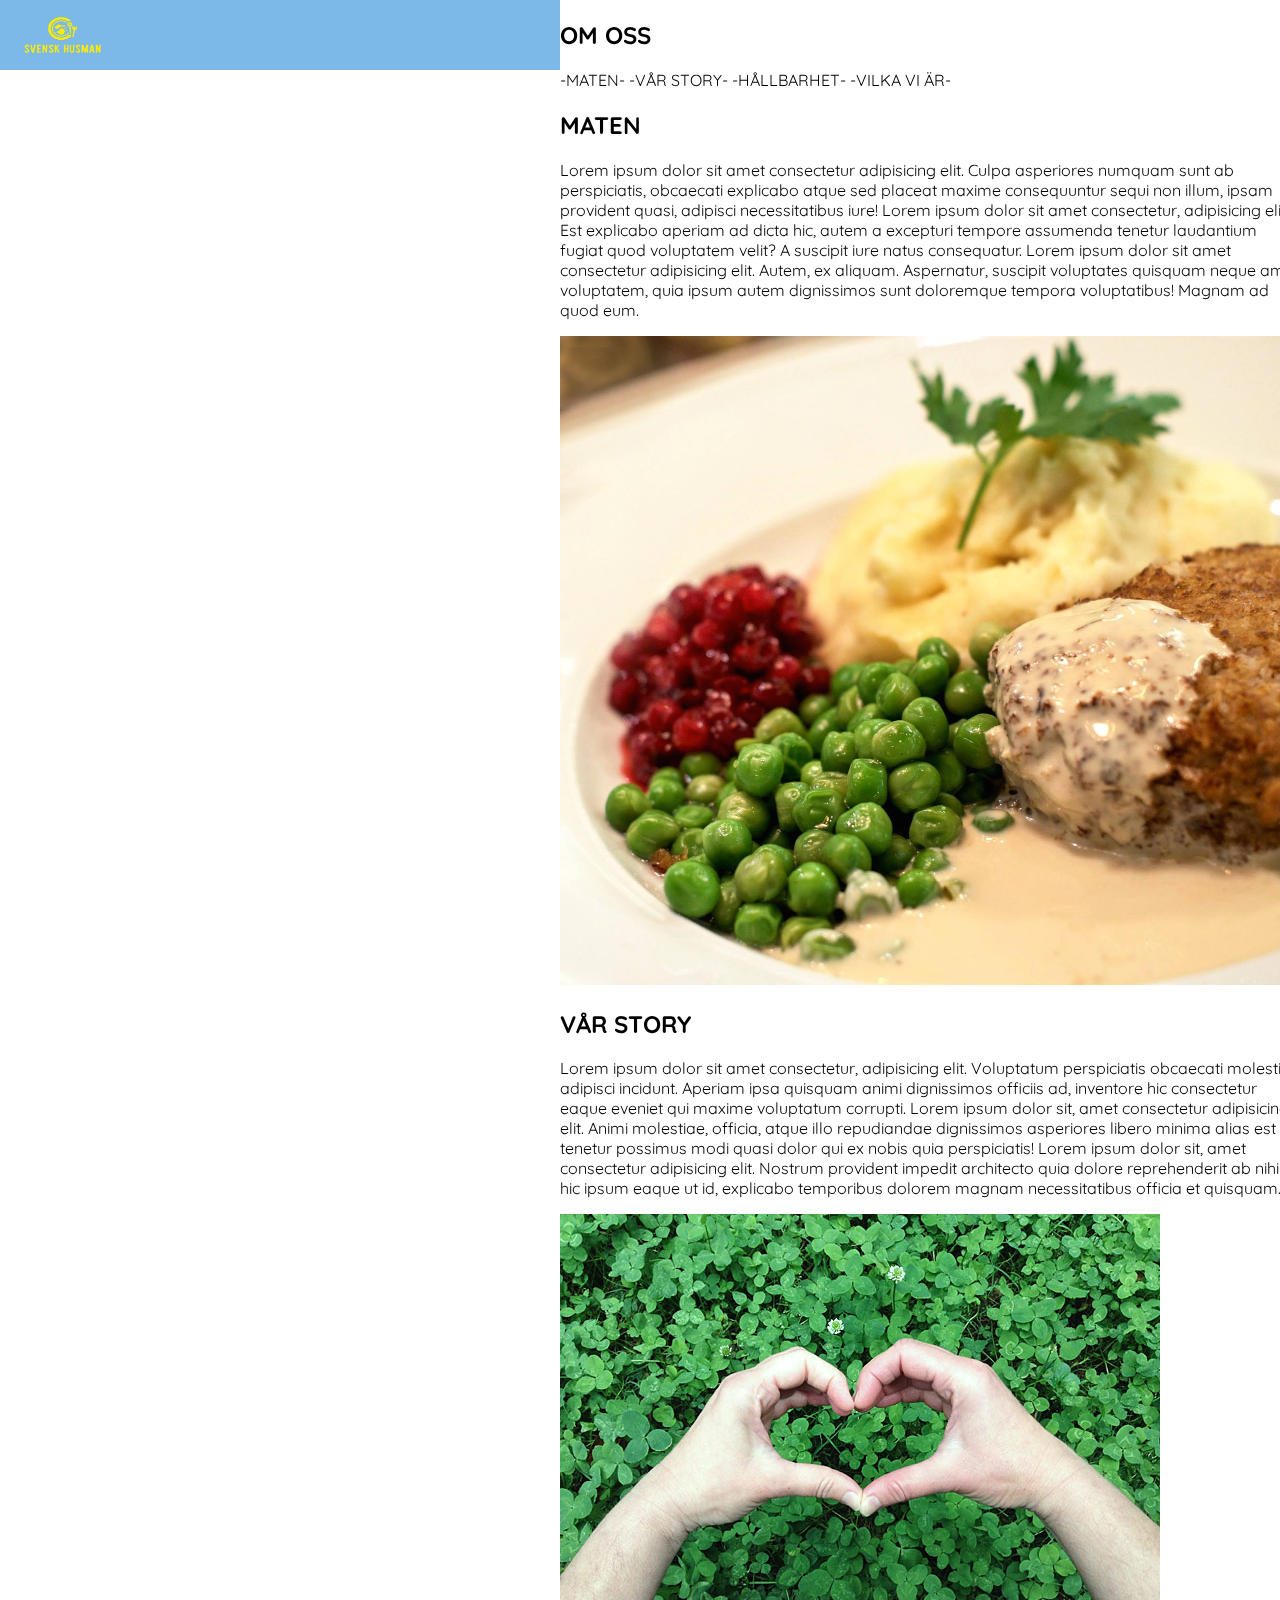
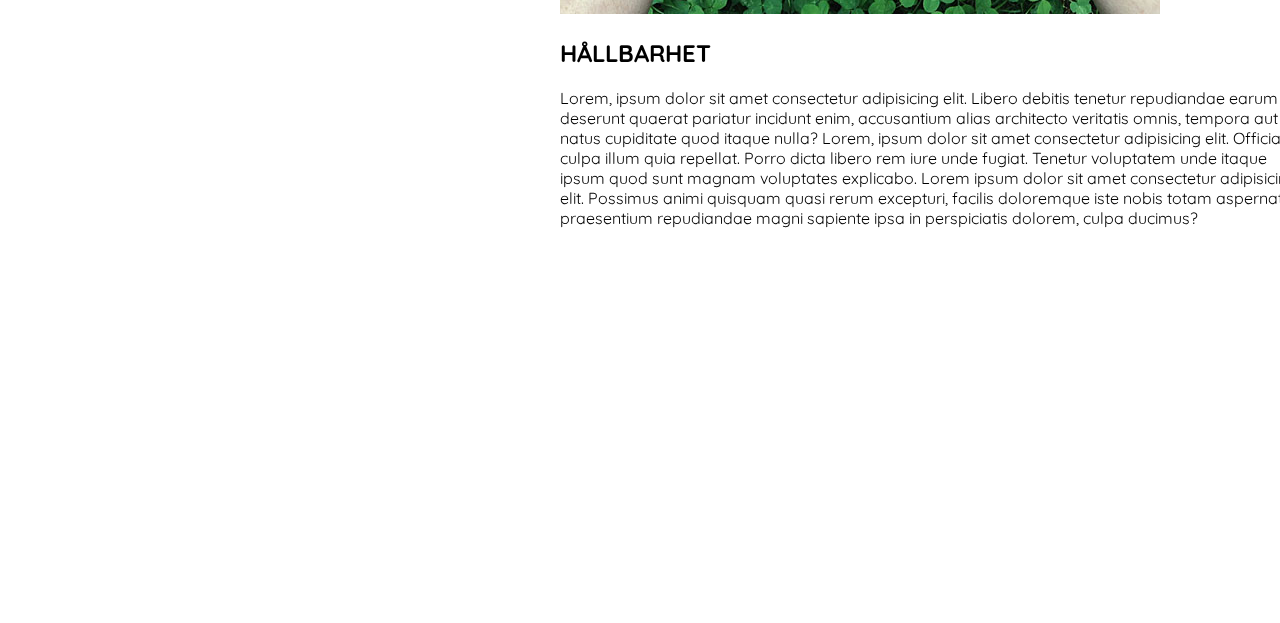
==== group-project/about.html @ e680b0f7 "Merge branch 'main' into building-aboutside" ====
<!DOCTYPE html>
<html lang="en">

<head>
    <meta charset="UTF-8">
    <meta http-equiv="X-UA-Compatible" content="IE=edge">
    <meta name="viewport" content="width=device-width, initial-scale=1.0">
    <title>Document</title>
    <link rel="stylesheet" href="css/style.css">
    <link rel="stylesheet" href="https://cdnjs.cloudflare.com/ajax/libs/font-awesome/4.7.0/css/font-awesome.min.css">
    <link rel="stylesheet" href="https://fonts.googleapis.com/css?family=Quicksand">
    <link rel="stylesheet" href="css/variables.css">
</head>

<body>
    <div id="main-nav">
        
        <nav>
            <img id="nav-image" src="../picture/logga.jpg" alt="logotyp">
            <ul>
                <li>
                    <a href="index.html"><strong>Hem</strong></a>
                </li>
                <li>
                    <a href="menu.html"><strong>Meny</strong></a>
                </li>
                <li>
                    <a href="about.html"><strong>Om oss</strong></a>
                </li>
                <li>
                    <a href="contact.html"><strong>Kontakt</strong></a>
                </li>
                <li>
                    <a href="collaborators.html"><strong>Samarbetspartners</strong></a>
                </li>
            </ul>
        </nav>

        <!-- About-code starts here! -->

        <div class="container">
            <section id="first">
                <h2>OM OSS</h2>
                <p>-MATEN-  -VÅR STORY-  -HÅLLBARHET-  -VILKA VI ÄR-</p>
            </section>
            <section id="second">
                <h2>MATEN</h2>
                <p>Lorem ipsum dolor sit amet consectetur adipisicing elit. Culpa asperiores numquam sunt ab perspiciatis, obcaecati explicabo atque sed placeat maxime consequuntur sequi non illum, ipsam provident quasi, adipisci necessitatibus iure! Lorem ipsum dolor sit amet consectetur, adipisicing elit. Est explicabo aperiam ad dicta hic, autem a excepturi tempore assumenda tenetur laudantium fugiat quod voluptatem velit? A suscipit iure natus consequatur. Lorem ipsum dolor sit amet consectetur adipisicing elit. Autem, ex aliquam. Aspernatur, suscipit voluptates quisquam neque amet voluptatem, quia ipsum autem dignissimos sunt doloremque tempora voluptatibus! Magnam ad quod eum.</p>
            </section>
            <section id="third">
                <img src="../picture/husman.png" alt="mat">
            </section>
            <section id="fourth">
                <h2>VÅR STORY</h2>
                <p>Lorem ipsum dolor sit amet consectetur, adipisicing elit. Voluptatum perspiciatis obcaecati molestiae adipisci incidunt. Aperiam ipsa quisquam animi dignissimos officiis ad, inventore hic consectetur eaque eveniet qui maxime voluptatum corrupti. Lorem ipsum dolor sit, amet consectetur adipisicing elit. Animi molestiae, officia, atque illo repudiandae dignissimos asperiores libero minima alias est tenetur possimus modi quasi dolor qui ex nobis quia perspiciatis! Lorem ipsum dolor sit, amet consectetur adipisicing elit. Nostrum provident impedit architecto quia dolore reprehenderit ab nihil hic ipsum eaque ut id, explicabo temporibus dolorem magnam necessitatibus officia et quisquam.</p>
            </section>
            <section id="fifth">
                <img src="../picture/hallbar.png" alt="mat">
            </section>
            <section id="sixth">
                <h2>HÅLLBARHET</h2>
                <p>Lorem, ipsum dolor sit amet consectetur adipisicing elit. Libero debitis tenetur repudiandae earum deserunt quaerat pariatur incidunt enim, accusantium alias architecto veritatis omnis, tempora aut natus cupiditate quod itaque nulla? Lorem, ipsum dolor sit amet consectetur adipisicing elit. Officia culpa illum quia repellat. Porro dicta libero rem iure unde fugiat. Tenetur voluptatem unde itaque ipsum quod sunt magnam voluptates explicabo. Lorem ipsum dolor sit amet consectetur adipisicing elit. Possimus animi quisquam quasi rerum excepturi, facilis doloremque iste nobis totam aspernatur praesentium repudiandae magni sapiente ipsa in perspiciatis dolorem, culpa ducimus?</p>
            </section>
        </div>
        <div>
            <section class="end-section">
                <h2 id="last-h2">VILKA VI ÄR</h2><br>
                <div class="flex-div">
                    <img class="pic" src="../picture/grundare.avif" alt="grundare">
                    <img class="pic" src="../picture/kock.png" alt="kock">
                    <img class="pic" src="../picture/kock2.jpeg" alt="kock2">
                    <img class="pic" src="../picture/servitör.jpeg" alt="servitör">
                </div>
                <div class="bildtext">
                    <p>GRUNDARE</p>
                    <P>HUVUDKOCK</P>
                    <P>KOCK</P>
                    <P>SERVITÖR</P>
                </div>
            </section>
        </div>
        <!-- About-code ends here! -->

        <footer>
            <p>&#169 2023</p>
            <div id="ikoner">
                <a href="#" class="fa fa-facebook"></a>
                <a href="#" class="fa fa-twitter"></a>
                <a href="#" class="fa fa-instagram"></a>
            </div>
        </footer>

    </body>
</html>
---- group-project/css/style.css ----
@import "variables.css";

body{
    margin: 0;
    font-family: "Quicksand";
}

header {
    display: flex;
    width: 100%;
    height: 100%;
    justify-content: center;
}

#header-image {
    width: 70%;
    height: 70%;

}
#main-nav{
    position: sticky; 
    top: 0px;
    display: flex;
    

}

#nav-image{
    width: 125px;
    height: 70px;
  
    

}
nav {
    background-color: #7CB9E8;
    width: 100%;
    height: 70px;
    margin-bottom: var(--main-margin);
   

}


ul {
    display: flex;
    list-style-type: none;
    padding: 0;
    overflow: hidden;
    margin-top: var(--main-margin);
    float: right;
  

  }
  
  li {
    
  }
  
  li a {
    display: block;
    color: var(--main-color);
    text-align: center;
    padding: 16px;
    text-decoration: none;
    font-size: 20px;
  }

  a:hover {
    color: var(--third-color);
  }

  footer{
    background-color: var(--secondary-color);
    width: 100%;
    height: 100px;
    margin-top: var(--main-margin);
    display: block;
    
    


  }

 footer a {
    height: 50px;
    width: 50px;
    color:var(--third-color);
    text-align: center;

   
  }

  .fa {
    height: 50px;   
    width: 50px;
    
  }

#ikoner{
    display: flex;
    justify-content: center;
    align-items: center;
}

footer p{
    text-align: center;
    padding-top: 10px;
    color: var(--main-color);
    font-weight: bold;
}
---- group-project/css/variables.css ----
:root{
    --main-margin: 10px;


    /* Variables for colors */
    --main-color: white;
    --secondary-color: #7CB9E8;
    --third-color: #feed00;

    /* Variables for border */
    --main-border-style: 1px solid black;
}
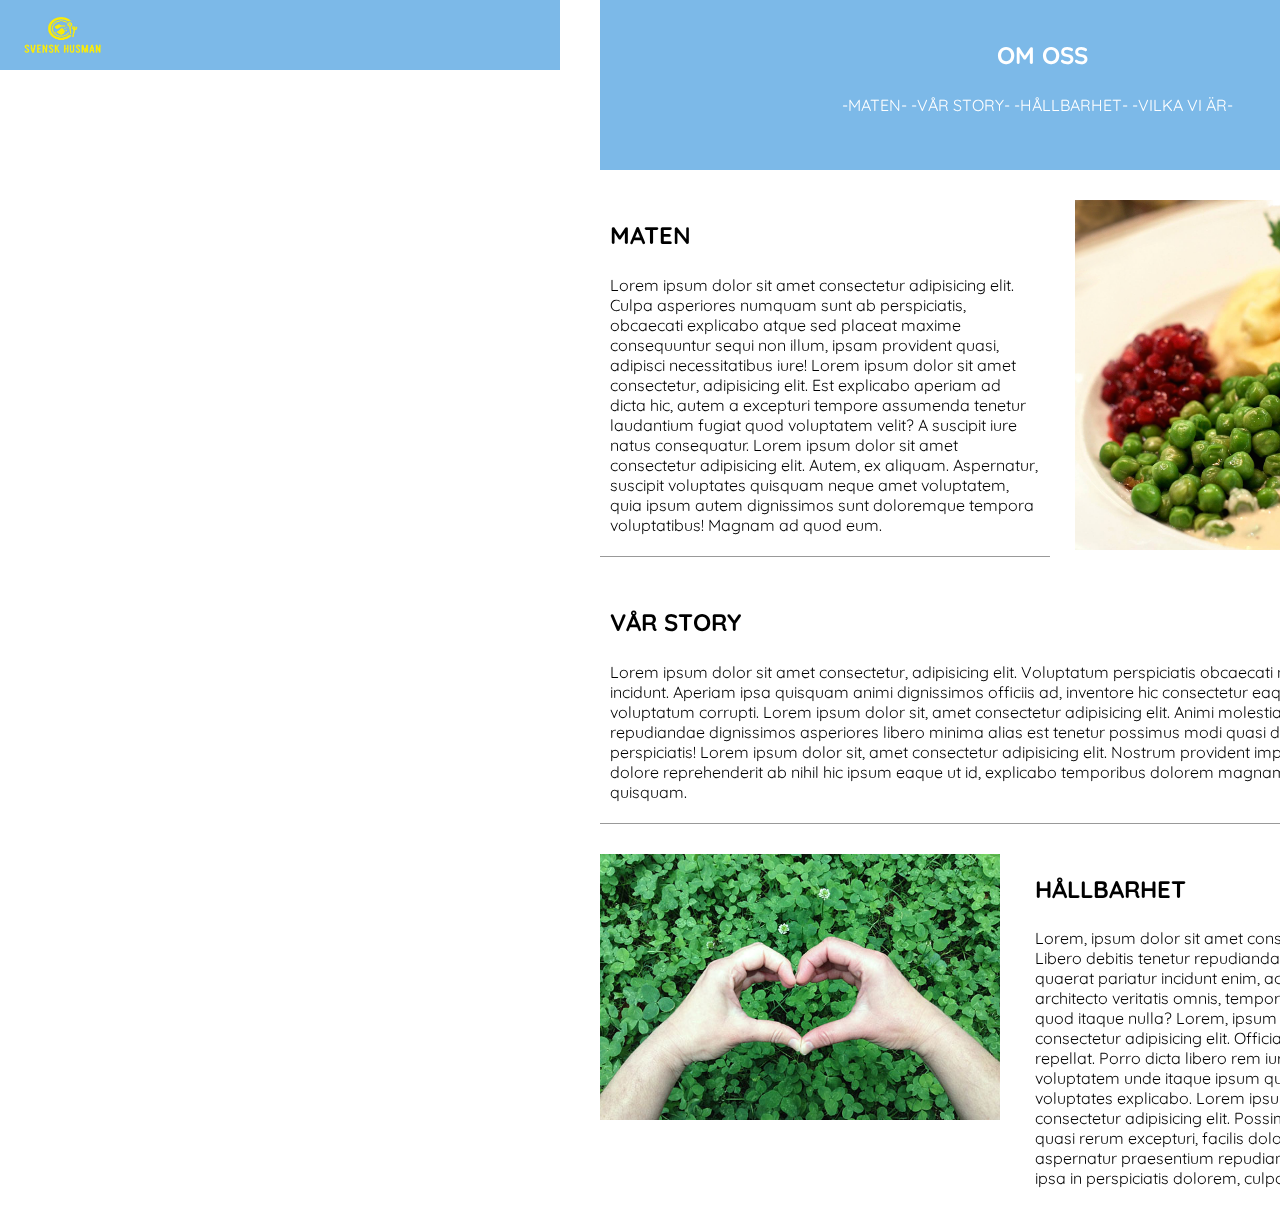
==== commit 267449df: "little-fix-done" ====
--- a/group-project/about.html
+++ b/group-project/about.html
@@ -10,6 +10,7 @@
     <link rel="stylesheet" href="https://cdnjs.cloudflare.com/ajax/libs/font-awesome/4.7.0/css/font-awesome.min.css">
     <link rel="stylesheet" href="https://fonts.googleapis.com/css?family=Quicksand">
     <link rel="stylesheet" href="css/variables.css">
+    <link rel="stylesheet" href="css/about.css">
 </head>
 
 <body>
--- a/group-project/css/about.css
+++ b/group-project/css/about.css
@@ -0,0 +1,119 @@
+:root{
+    --main-margin: 10px;
+    --main-color: white;
+    --secondary-color: #7CB9E8;
+    --third-color: #feed00;
+}
+
+body{
+    margin: 0;
+    font-family: "Quicksand";
+}
+
+/* about-sidans css neråt */
+
+.container {
+    display: grid;
+    grid-template-columns: 1fr 1fr 1fr 1fr;
+    grid-template-areas:
+    "first first first first"
+    "second second second third" 
+    "fourth fourth fourth fourth"
+    "fifth sixth sixth sixth";
+    gap: 30px 25px;
+    margin: 0 40px;
+    color: var(--main-color);
+}
+
+#first,
+#second,
+#third,
+#fourth,
+#fifth,
+#sixth {
+    /* border: 1px solid black; */
+    min-height: 150px;
+}
+
+#first {
+    background-color: var(--secondary-color);
+    background-image: url('../../picture/');
+    grid-area: first;
+    text-align: center;
+    padding-top: 20px;
+}
+
+#second {
+    grid-area: second;
+    color: black;
+    /* text-align: center; */
+    border-bottom: #999 1px solid;
+}
+
+#third {
+    grid-area: third;
+}
+
+#fourth {
+    grid-area: fourth;
+    color: black;
+    /* text-align: center; */
+    border-bottom: #999 1px solid;
+}
+
+#fifth {
+    grid-area: fifth;
+}
+
+#sixth {
+    grid-area: sixth;
+    color: black;
+    /* text-align: center; */
+}
+
+h2 {
+    font-size: 24px;
+    padding-left: 10px;
+}
+
+p {
+    padding: 5px 10px;
+}
+
+img {
+    width: 400px;
+}
+
+/* Vilka vi är sektionen */
+
+.end-section {
+    border: 1px solid black;
+    min-height: 150px;
+}
+
+#last-h2 {
+    text-align: center;
+}
+
+.flex-div {
+    display: flex;
+    justify-content: center;
+}
+
+.pic {
+    border: 1px solid black;
+    border-radius: 50%;
+    height: 100px;
+    width: 100px;
+    margin: 0 10px;
+}
+
+.bildtext {
+    display: flex;
+    justify-content: center;
+    margin-bottom: 0 30px;
+}
+
+.bildtext p {
+    padding: 0 25px;
+}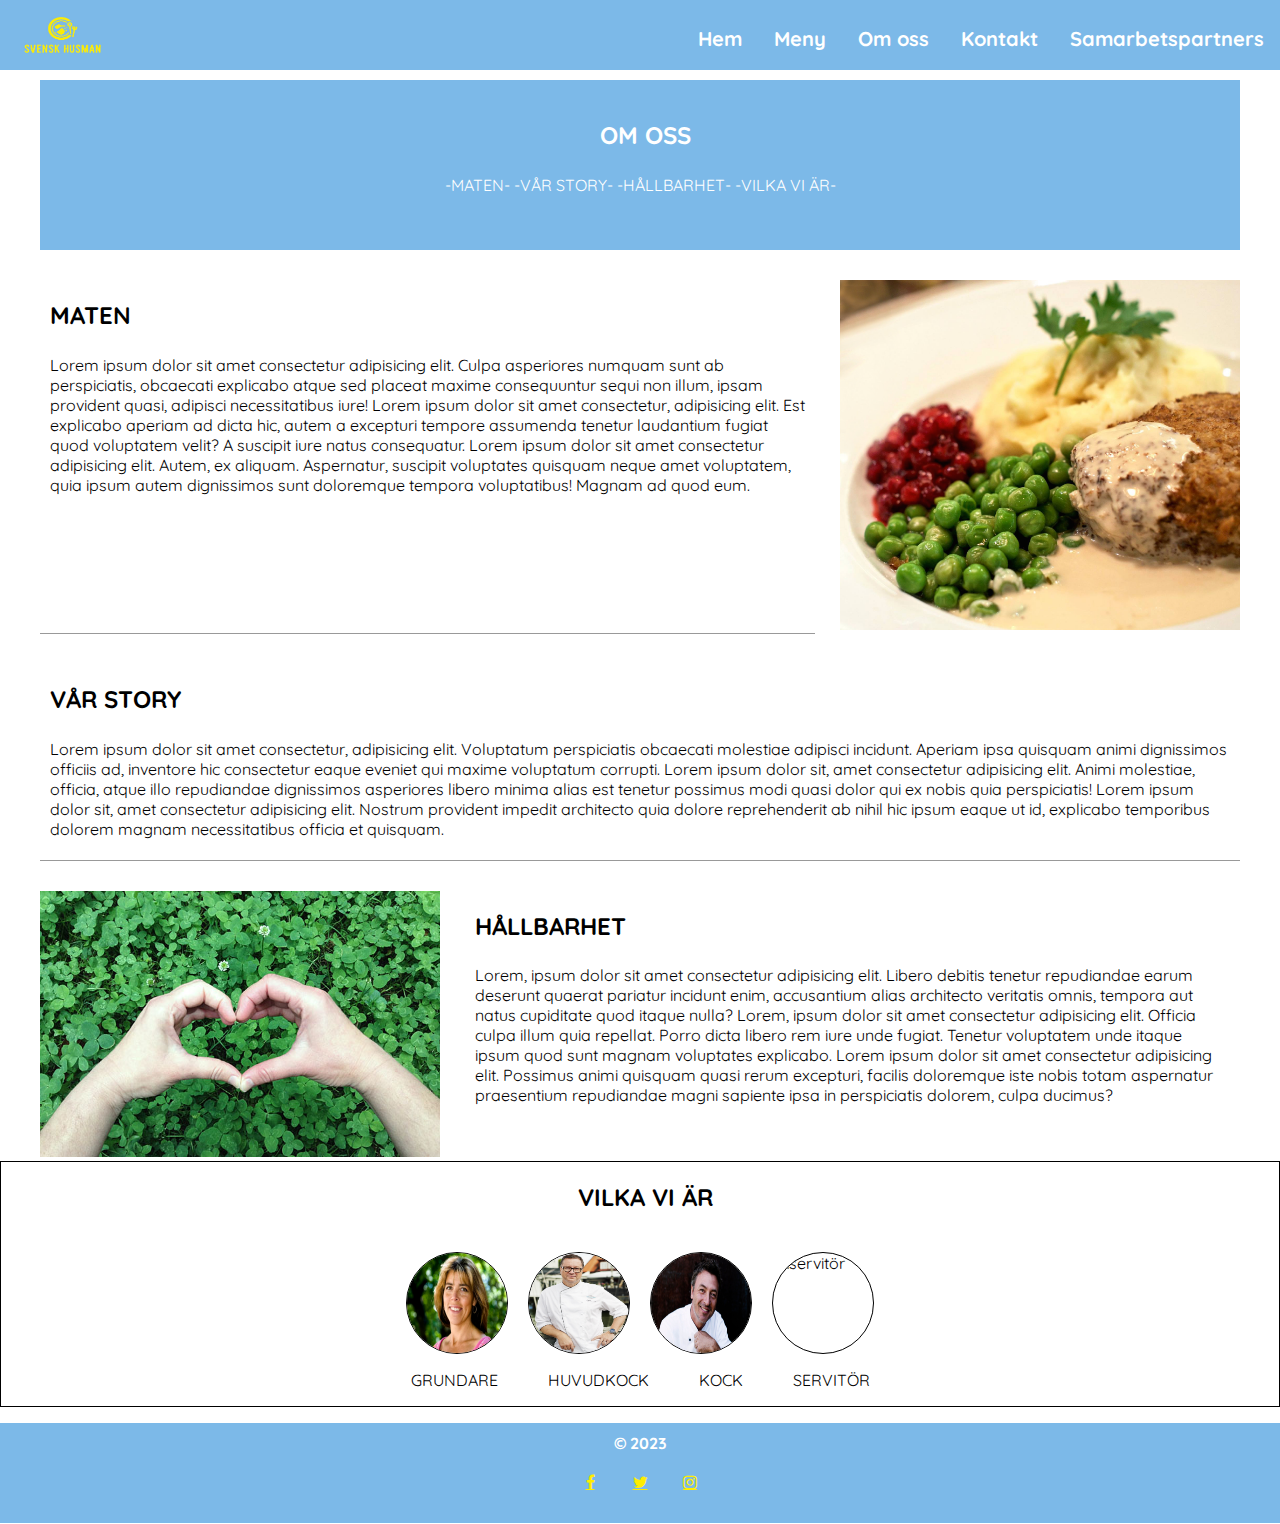
==== commit cd1c0c17: "little fix done" ====
--- a/group-project/about.html
+++ b/group-project/about.html
@@ -36,60 +36,61 @@
                 </li>
             </ul>
         </nav>
+    </div>
 
         <!-- About-code starts here! -->
 
-        <div class="container">
-            <section id="first">
-                <h2>OM OSS</h2>
-                <p>-MATEN-  -VÅR STORY-  -HÅLLBARHET-  -VILKA VI ÄR-</p>
-            </section>
-            <section id="second">
-                <h2>MATEN</h2>
-                <p>Lorem ipsum dolor sit amet consectetur adipisicing elit. Culpa asperiores numquam sunt ab perspiciatis, obcaecati explicabo atque sed placeat maxime consequuntur sequi non illum, ipsam provident quasi, adipisci necessitatibus iure! Lorem ipsum dolor sit amet consectetur, adipisicing elit. Est explicabo aperiam ad dicta hic, autem a excepturi tempore assumenda tenetur laudantium fugiat quod voluptatem velit? A suscipit iure natus consequatur. Lorem ipsum dolor sit amet consectetur adipisicing elit. Autem, ex aliquam. Aspernatur, suscipit voluptates quisquam neque amet voluptatem, quia ipsum autem dignissimos sunt doloremque tempora voluptatibus! Magnam ad quod eum.</p>
-            </section>
-            <section id="third">
-                <img src="../picture/husman.png" alt="mat">
-            </section>
-            <section id="fourth">
-                <h2>VÅR STORY</h2>
-                <p>Lorem ipsum dolor sit amet consectetur, adipisicing elit. Voluptatum perspiciatis obcaecati molestiae adipisci incidunt. Aperiam ipsa quisquam animi dignissimos officiis ad, inventore hic consectetur eaque eveniet qui maxime voluptatum corrupti. Lorem ipsum dolor sit, amet consectetur adipisicing elit. Animi molestiae, officia, atque illo repudiandae dignissimos asperiores libero minima alias est tenetur possimus modi quasi dolor qui ex nobis quia perspiciatis! Lorem ipsum dolor sit, amet consectetur adipisicing elit. Nostrum provident impedit architecto quia dolore reprehenderit ab nihil hic ipsum eaque ut id, explicabo temporibus dolorem magnam necessitatibus officia et quisquam.</p>
-            </section>
-            <section id="fifth">
-                <img src="../picture/hallbar.png" alt="mat">
-            </section>
-            <section id="sixth">
-                <h2>HÅLLBARHET</h2>
-                <p>Lorem, ipsum dolor sit amet consectetur adipisicing elit. Libero debitis tenetur repudiandae earum deserunt quaerat pariatur incidunt enim, accusantium alias architecto veritatis omnis, tempora aut natus cupiditate quod itaque nulla? Lorem, ipsum dolor sit amet consectetur adipisicing elit. Officia culpa illum quia repellat. Porro dicta libero rem iure unde fugiat. Tenetur voluptatem unde itaque ipsum quod sunt magnam voluptates explicabo. Lorem ipsum dolor sit amet consectetur adipisicing elit. Possimus animi quisquam quasi rerum excepturi, facilis doloremque iste nobis totam aspernatur praesentium repudiandae magni sapiente ipsa in perspiciatis dolorem, culpa ducimus?</p>
-            </section>
-        </div>
-        <div>
-            <section class="end-section">
-                <h2 id="last-h2">VILKA VI ÄR</h2><br>
-                <div class="flex-div">
-                    <img class="pic" src="../picture/grundare.avif" alt="grundare">
-                    <img class="pic" src="../picture/kock.png" alt="kock">
-                    <img class="pic" src="../picture/kock2.jpeg" alt="kock2">
-                    <img class="pic" src="../picture/servitör.jpeg" alt="servitör">
-                </div>
-                <div class="bildtext">
-                    <p>GRUNDARE</p>
-                    <P>HUVUDKOCK</P>
-                    <P>KOCK</P>
-                    <P>SERVITÖR</P>
-                </div>
-            </section>
-        </div>
+    <div class="container">
+        <section id="first">
+            <h2>OM OSS</h2>
+            <p>-MATEN-  -VÅR STORY-  -HÅLLBARHET-  -VILKA VI ÄR-</p>
+        </section>
+        <section id="second">
+            <h2>MATEN</h2>
+            <p>Lorem ipsum dolor sit amet consectetur adipisicing elit. Culpa asperiores numquam sunt ab perspiciatis, obcaecati explicabo atque sed placeat maxime consequuntur sequi non illum, ipsam provident quasi, adipisci necessitatibus iure! Lorem ipsum dolor sit amet consectetur, adipisicing elit. Est explicabo aperiam ad dicta hic, autem a excepturi tempore assumenda tenetur laudantium fugiat quod voluptatem velit? A suscipit iure natus consequatur. Lorem ipsum dolor sit amet consectetur adipisicing elit. Autem, ex aliquam. Aspernatur, suscipit voluptates quisquam neque amet voluptatem, quia ipsum autem dignissimos sunt doloremque tempora voluptatibus! Magnam ad quod eum.</p>
+        </section>
+        <section id="third">
+            <img src="../picture/husman.png" alt="mat">
+        </section>
+        <section id="fourth">
+            <h2>VÅR STORY</h2>
+            <p>Lorem ipsum dolor sit amet consectetur, adipisicing elit. Voluptatum perspiciatis obcaecati molestiae adipisci incidunt. Aperiam ipsa quisquam animi dignissimos officiis ad, inventore hic consectetur eaque eveniet qui maxime voluptatum corrupti. Lorem ipsum dolor sit, amet consectetur adipisicing elit. Animi molestiae, officia, atque illo repudiandae dignissimos asperiores libero minima alias est tenetur possimus modi quasi dolor qui ex nobis quia perspiciatis! Lorem ipsum dolor sit, amet consectetur adipisicing elit. Nostrum provident impedit architecto quia dolore reprehenderit ab nihil hic ipsum eaque ut id, explicabo temporibus dolorem magnam necessitatibus officia et quisquam.</p>
+        </section>
+        <section id="fifth">
+            <img src="../picture/hallbar.png" alt="mat">
+        </section>
+        <section id="sixth">
+            <h2>HÅLLBARHET</h2>
+            <p>Lorem, ipsum dolor sit amet consectetur adipisicing elit. Libero debitis tenetur repudiandae earum deserunt quaerat pariatur incidunt enim, accusantium alias architecto veritatis omnis, tempora aut natus cupiditate quod itaque nulla? Lorem, ipsum dolor sit amet consectetur adipisicing elit. Officia culpa illum quia repellat. Porro dicta libero rem iure unde fugiat. Tenetur voluptatem unde itaque ipsum quod sunt magnam voluptates explicabo. Lorem ipsum dolor sit amet consectetur adipisicing elit. Possimus animi quisquam quasi rerum excepturi, facilis doloremque iste nobis totam aspernatur praesentium repudiandae magni sapiente ipsa in perspiciatis dolorem, culpa ducimus?</p>
+        </section>
+    </div>
+    <div>
+        <section class="end-section">
+            <h2 id="last-h2">VILKA VI ÄR</h2><br>
+            <div class="flex-div">
+                <img class="pic" src="../picture/grundare.avif" alt="grundare">
+                <img class="pic" src="../picture/kock.png" alt="kock">
+                <img class="pic" src="../picture/kock2.jpeg" alt="kock2">
+                <img class="pic" src="../picture/servitör.jpeg" alt="servitör">
+            </div>
+            <div class="bildtext">
+                <p>GRUNDARE</p>
+                <P>HUVUDKOCK</P>
+                <P>KOCK</P>
+                <P>SERVITÖR</P>
+            </div>
+        </section>
+    </div>
         <!-- About-code ends here! -->
 
-        <footer>
-            <p>&#169 2023</p>
-            <div id="ikoner">
-                <a href="#" class="fa fa-facebook"></a>
-                <a href="#" class="fa fa-twitter"></a>
-                <a href="#" class="fa fa-instagram"></a>
-            </div>
-        </footer>
+    <footer>
+        <p>&#169 2023</p>
+        <div id="ikoner">
+            <a href="#" class="fa fa-facebook"></a>
+            <a href="#" class="fa fa-twitter"></a>
+            <a href="#" class="fa fa-instagram"></a>
+        </div>
+    </footer>
 
-    </body>
+</body>
 </html>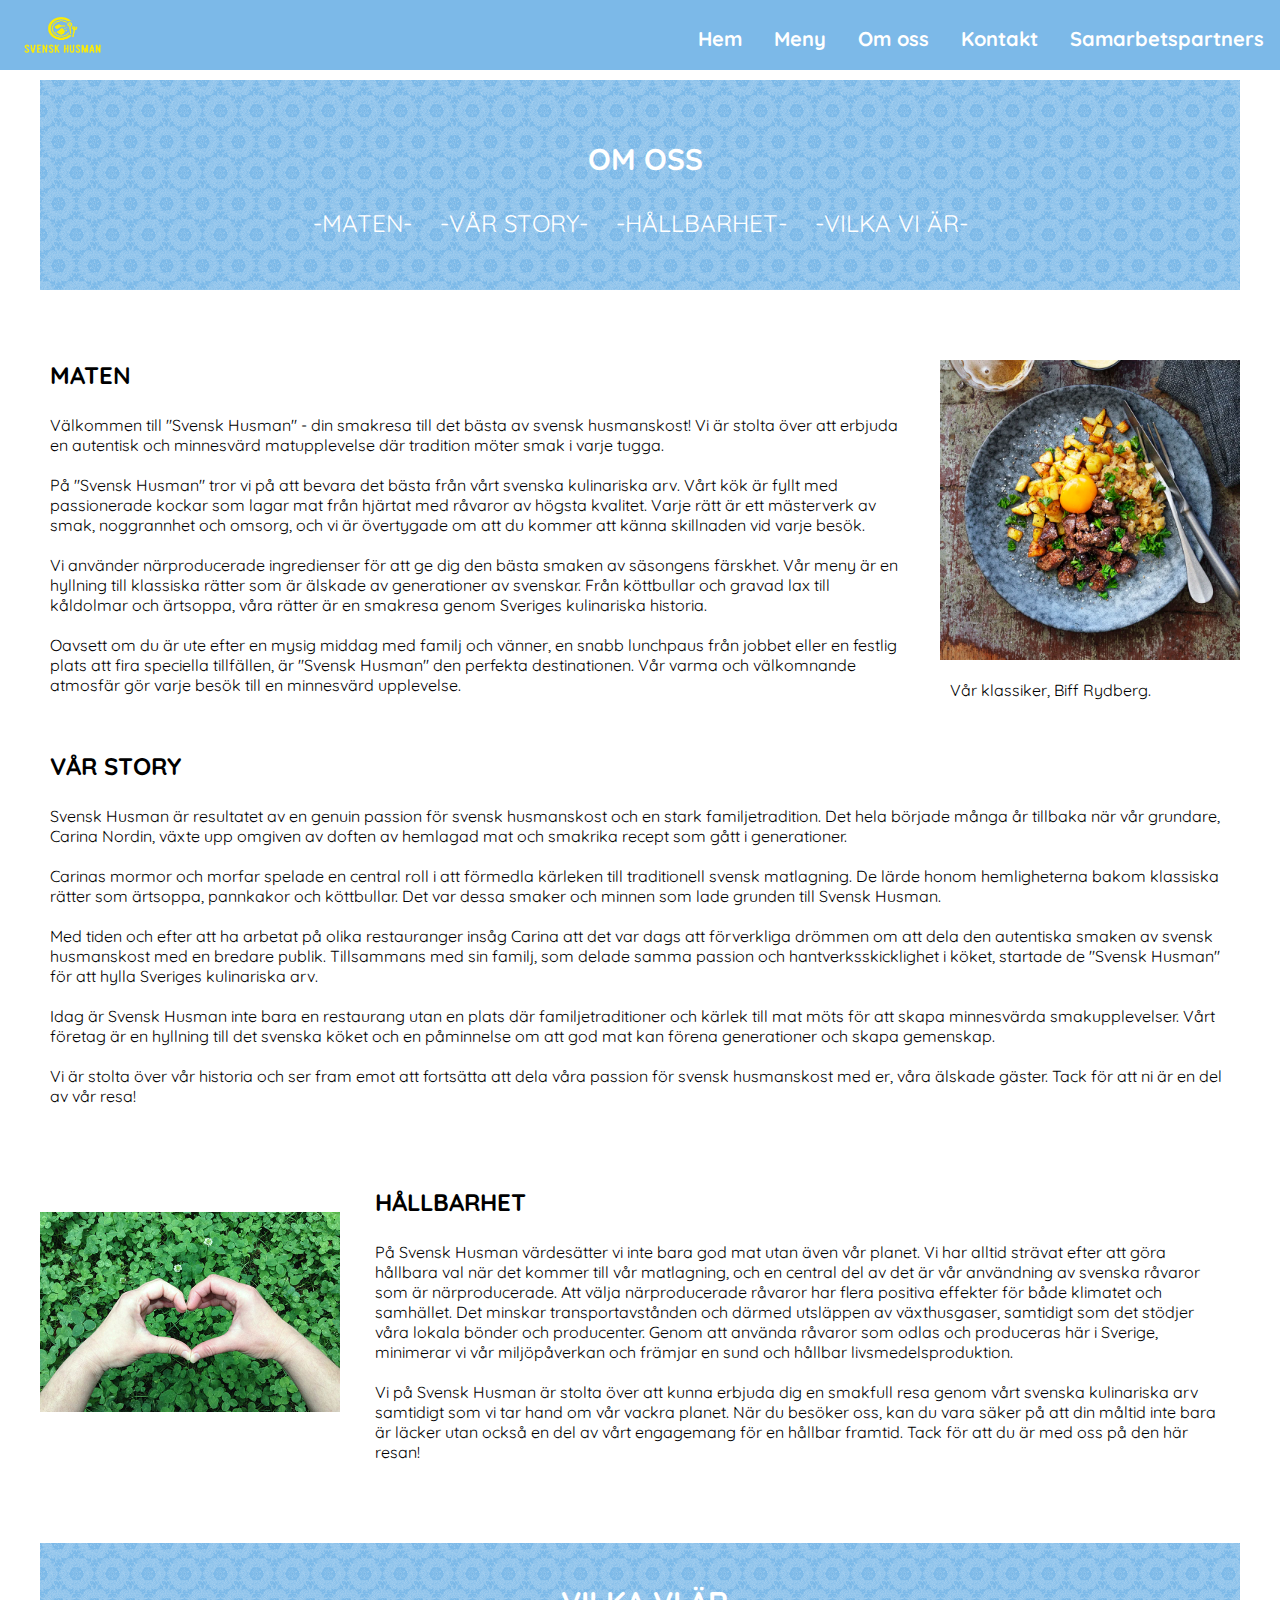
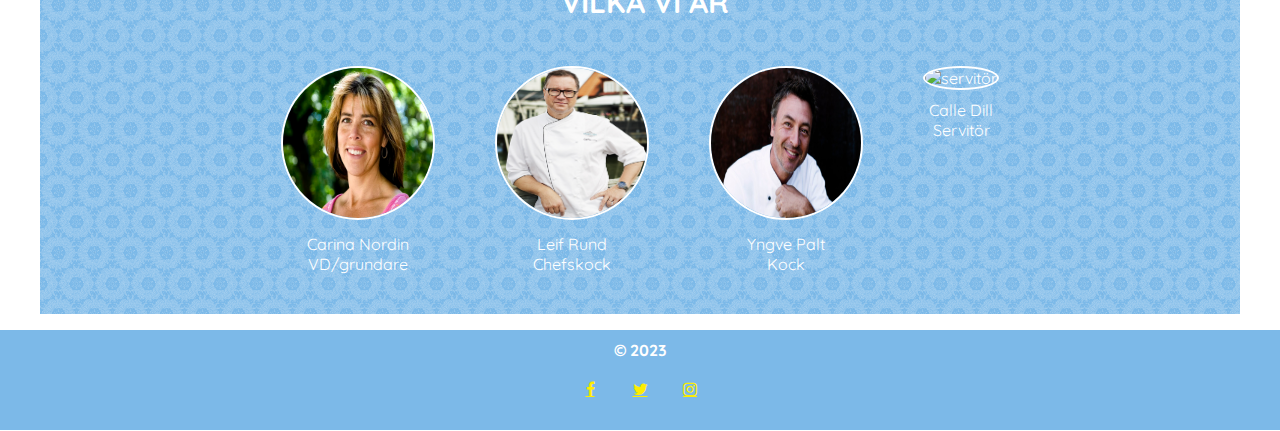
==== commit f6b7c751: "fillir-about-done :)" ====
--- a/group-project/about.html
+++ b/group-project/about.html
@@ -42,42 +42,60 @@
 
     <div class="container">
         <section id="first">
-            <h2>OM OSS</h2>
-            <p>-MATEN-  -VÅR STORY-  -HÅLLBARHET-  -VILKA VI ÄR-</p>
+            <h2 id="about">OM OSS</h2>
+            <p>-MATEN- &nbsp;&nbsp; -VÅR STORY- &nbsp;&nbsp; -HÅLLBARHET- &nbsp;&nbsp; -VILKA VI ÄR-</p>
         </section>
         <section id="second">
             <h2>MATEN</h2>
-            <p>Lorem ipsum dolor sit amet consectetur adipisicing elit. Culpa asperiores numquam sunt ab perspiciatis, obcaecati explicabo atque sed placeat maxime consequuntur sequi non illum, ipsam provident quasi, adipisci necessitatibus iure! Lorem ipsum dolor sit amet consectetur, adipisicing elit. Est explicabo aperiam ad dicta hic, autem a excepturi tempore assumenda tenetur laudantium fugiat quod voluptatem velit? A suscipit iure natus consequatur. Lorem ipsum dolor sit amet consectetur adipisicing elit. Autem, ex aliquam. Aspernatur, suscipit voluptates quisquam neque amet voluptatem, quia ipsum autem dignissimos sunt doloremque tempora voluptatibus! Magnam ad quod eum.</p>
+            <p> Välkommen till "Svensk Husman" - din smakresa till det bästa av svensk husmanskost! Vi är stolta över att erbjuda en autentisk och minnesvärd matupplevelse där tradition möter smak i varje tugga.<br><br>
+                På "Svensk Husman" tror vi på att bevara det bästa från vårt svenska kulinariska arv. Vårt kök är fyllt med passionerade kockar som lagar mat från hjärtat med råvaror av högsta kvalitet. Varje rätt är ett mästerverk av smak, noggrannhet och omsorg, och vi är övertygade om att du kommer att känna skillnaden vid varje besök. <br><br>
+                Vi använder närproducerade ingredienser för att ge dig den bästa smaken av säsongens färskhet. Vår meny är en hyllning till klassiska rätter som är älskade av generationer av svenskar. Från köttbullar och gravad lax till kåldolmar och ärtsoppa, våra rätter är en smakresa genom Sveriges kulinariska historia.<br><br>
+                Oavsett om du är ute efter en mysig middag med familj och vänner, en snabb lunchpaus från jobbet eller en festlig plats att fira speciella tillfällen, är "Svensk Husman" den perfekta destinationen. Vår varma och välkomnande atmosfär gör varje besök till en minnesvärd upplevelse.</p>
         </section>
         <section id="third">
-            <img src="../picture/husman.png" alt="mat">
+            <img src="../picture/biff.webp" alt="mat">
+            <p>Vår klassiker, Biff Rydberg.</p>
         </section>
         <section id="fourth">
             <h2>VÅR STORY</h2>
-            <p>Lorem ipsum dolor sit amet consectetur, adipisicing elit. Voluptatum perspiciatis obcaecati molestiae adipisci incidunt. Aperiam ipsa quisquam animi dignissimos officiis ad, inventore hic consectetur eaque eveniet qui maxime voluptatum corrupti. Lorem ipsum dolor sit, amet consectetur adipisicing elit. Animi molestiae, officia, atque illo repudiandae dignissimos asperiores libero minima alias est tenetur possimus modi quasi dolor qui ex nobis quia perspiciatis! Lorem ipsum dolor sit, amet consectetur adipisicing elit. Nostrum provident impedit architecto quia dolore reprehenderit ab nihil hic ipsum eaque ut id, explicabo temporibus dolorem magnam necessitatibus officia et quisquam.</p>
+            <p>Svensk Husman är resultatet av en genuin passion för svensk husmanskost och en stark familjetradition. Det hela började många år tillbaka när vår grundare, Carina Nordin, växte upp omgiven av doften av hemlagad mat och smakrika recept som gått i generationer.<br><br>
+                Carinas mormor och morfar spelade en central roll i att förmedla kärleken till traditionell svensk matlagning. De lärde honom hemligheterna bakom klassiska rätter som ärtsoppa, pannkakor och köttbullar. Det var dessa smaker och minnen som lade grunden till Svensk Husman.<br><br>
+                Med tiden och efter att ha arbetat på olika restauranger insåg Carina att det var dags att förverkliga drömmen om att dela den autentiska smaken av svensk husmanskost med en bredare publik. Tillsammans med sin familj, som delade samma passion och hantverksskicklighet i köket, startade de "Svensk Husman" för att hylla Sveriges kulinariska arv.<br><br>
+                Idag är Svensk Husman inte bara en restaurang utan en plats där familjetraditioner och kärlek till mat möts för att skapa minnesvärda smakupplevelser. Vårt företag är en hyllning till det svenska köket och en påminnelse om att god mat kan förena generationer och skapa gemenskap.<br><br>
+                
+                Vi är stolta över vår historia och ser fram emot att fortsätta att dela våra passion för svensk husmanskost med er, våra älskade gäster. Tack för att ni är en del av vår resa!</p>
         </section>
         <section id="fifth">
             <img src="../picture/hallbar.png" alt="mat">
         </section>
         <section id="sixth">
             <h2>HÅLLBARHET</h2>
-            <p>Lorem, ipsum dolor sit amet consectetur adipisicing elit. Libero debitis tenetur repudiandae earum deserunt quaerat pariatur incidunt enim, accusantium alias architecto veritatis omnis, tempora aut natus cupiditate quod itaque nulla? Lorem, ipsum dolor sit amet consectetur adipisicing elit. Officia culpa illum quia repellat. Porro dicta libero rem iure unde fugiat. Tenetur voluptatem unde itaque ipsum quod sunt magnam voluptates explicabo. Lorem ipsum dolor sit amet consectetur adipisicing elit. Possimus animi quisquam quasi rerum excepturi, facilis doloremque iste nobis totam aspernatur praesentium repudiandae magni sapiente ipsa in perspiciatis dolorem, culpa ducimus?</p>
+            <p>På Svensk Husman värdesätter vi inte bara god mat utan även vår planet. Vi har alltid strävat efter att göra hållbara val när det kommer till vår matlagning, och en central del av det är vår användning av svenska råvaror som är närproducerade.
+
+                Att välja närproducerade råvaror har flera positiva effekter för både klimatet och samhället. Det minskar transportavstånden och därmed utsläppen av växthusgaser, samtidigt som det stödjer våra lokala bönder och producenter. Genom att använda råvaror som odlas och produceras här i Sverige, minimerar vi vår miljöpåverkan och främjar en sund och hållbar livsmedelsproduktion.<br><br>
+                Vi på Svensk Husman är stolta över att kunna erbjuda dig en smakfull resa genom vårt svenska kulinariska arv samtidigt som vi tar hand om vår vackra planet. När du besöker oss, kan du vara säker på att din måltid inte bara är läcker utan också en del av vårt engagemang för en hållbar framtid. Tack för att du är med oss på den här resan!</p>
         </section>
     </div>
     <div>
         <section class="end-section">
-            <h2 id="last-h2">VILKA VI ÄR</h2><br>
-            <div class="flex-div">
-                <img class="pic" src="../picture/grundare.avif" alt="grundare">
-                <img class="pic" src="../picture/kock.png" alt="kock">
-                <img class="pic" src="../picture/kock2.jpeg" alt="kock2">
-                <img class="pic" src="../picture/servitör.jpeg" alt="servitör">
-            </div>
-            <div class="bildtext">
-                <p>GRUNDARE</p>
-                <P>HUVUDKOCK</P>
-                <P>KOCK</P>
-                <P>SERVITÖR</P>
+            <h2 id="last-h2">VILKA VI ÄR</h2>
+            <div class="container-flex">
+                <figure class="image-container">
+                    <img class="pic" src="../picture/grundare.avif" alt="grundare">
+                    <figcaption>Carina Nordin<br>VD/grundare</figcaption>
+                </figure>
+                <figure class="image-container">
+                    <img class="pic" src="../picture/kock.png" alt="kock">
+                    <figcaption>Leif Rund<br>Chefskock</figcaption>
+                </figure>
+                <figure class="image-container">
+                    <img class="pic" src="../picture/kock2.jpeg" alt="kock2">
+                    <figcaption>Yngve Palt<br>Kock</figcaption>
+                </figure>
+                <figure class="image-container">
+                    <img class="pic" src="../picture/servitör.jpeg" alt="servitör">
+                    <figcaption>Calle Dill<br>Servitör</figcaption>
+                </figure>
             </div>
         </section>
     </div>
--- a/group-project/css/about.css
+++ b/group-project/css/about.css
@@ -31,49 +31,62 @@
 #fourth,
 #fifth,
 #sixth {
-    /* border: 1px solid black; */
     min-height: 150px;
 }
 
+/* OM OSS sektion */
 #first {
     background-color: var(--secondary-color);
-    background-image: url('../../picture/');
+    background-image: url('../../picture/pineapple-cut.png');
     grid-area: first;
     text-align: center;
-    padding-top: 20px;
+    padding-top: 60px;
+    font-size: 24px;
+    margin-bottom: 40px;
+}
+#about {
+    font-size: 30px;
 }
 
+/* MATEN sektion */
 #second {
     grid-area: second;
     color: black;
-    /* text-align: center; */
-    border-bottom: #999 1px solid;
 }
 
-#third {
+/* Bild */
+#third p{
     grid-area: third;
+    color: black;
+    padding-top: 0;
 }
 
+/* VÅR STORY sektion */
 #fourth {
     grid-area: fourth;
     color: black;
-    /* text-align: center; */
-    border-bottom: #999 1px solid;
+    margin-bottom: 30px;
 }
 
+/* Bild */
 #fifth {
     grid-area: fifth;
+    justify-content: center;
+    padding-top: 25px;
 }
 
+/* HALLBARHET sektion */
 #sixth {
     grid-area: sixth;
     color: black;
-    /* text-align: center; */
+    margin-bottom: 60px;
+    
 }
 
 h2 {
     font-size: 24px;
     padding-left: 10px;
+    margin-top: 0;
 }
 
 p {
@@ -81,39 +94,45 @@
 }
 
 img {
-    width: 400px;
+    width: 300px;
 }
 
 /* Vilka vi är sektionen */
 
 .end-section {
-    border: 1px solid black;
-    min-height: 150px;
+    min-height: 200px;
+    background-color: var(--secondary-color);
+    background-image: url('../../picture/pineapple-cut.png');
+    margin: 0 40px;
 }
 
 #last-h2 {
     text-align: center;
+    padding-top: 40px;
+    color: var(--main-color);
+    font-size: 30px;
 }
 
-.flex-div {
+.container-flex {
     display: flex;
     justify-content: center;
+    color: var(--main-color);
+    padding-bottom: 20px;
 }
 
 .pic {
-    border: 1px solid black;
     border-radius: 50%;
-    height: 100px;
-    width: 100px;
+    border: 2px solid var(--main-color);
+    height: 150px;
+    width: 150px;
     margin: 0 10px;
 }
 
-.bildtext {
-    display: flex;
-    justify-content: center;
-    margin-bottom: 0 30px;
-}
+.image-container {
+    margin: 20px;
+    text-align: center;
+  }
 
-.bildtext p {
-    padding: 0 25px;
-}+  figcaption {
+    margin-top: 10px; /* marginal över bildtexten */
+  }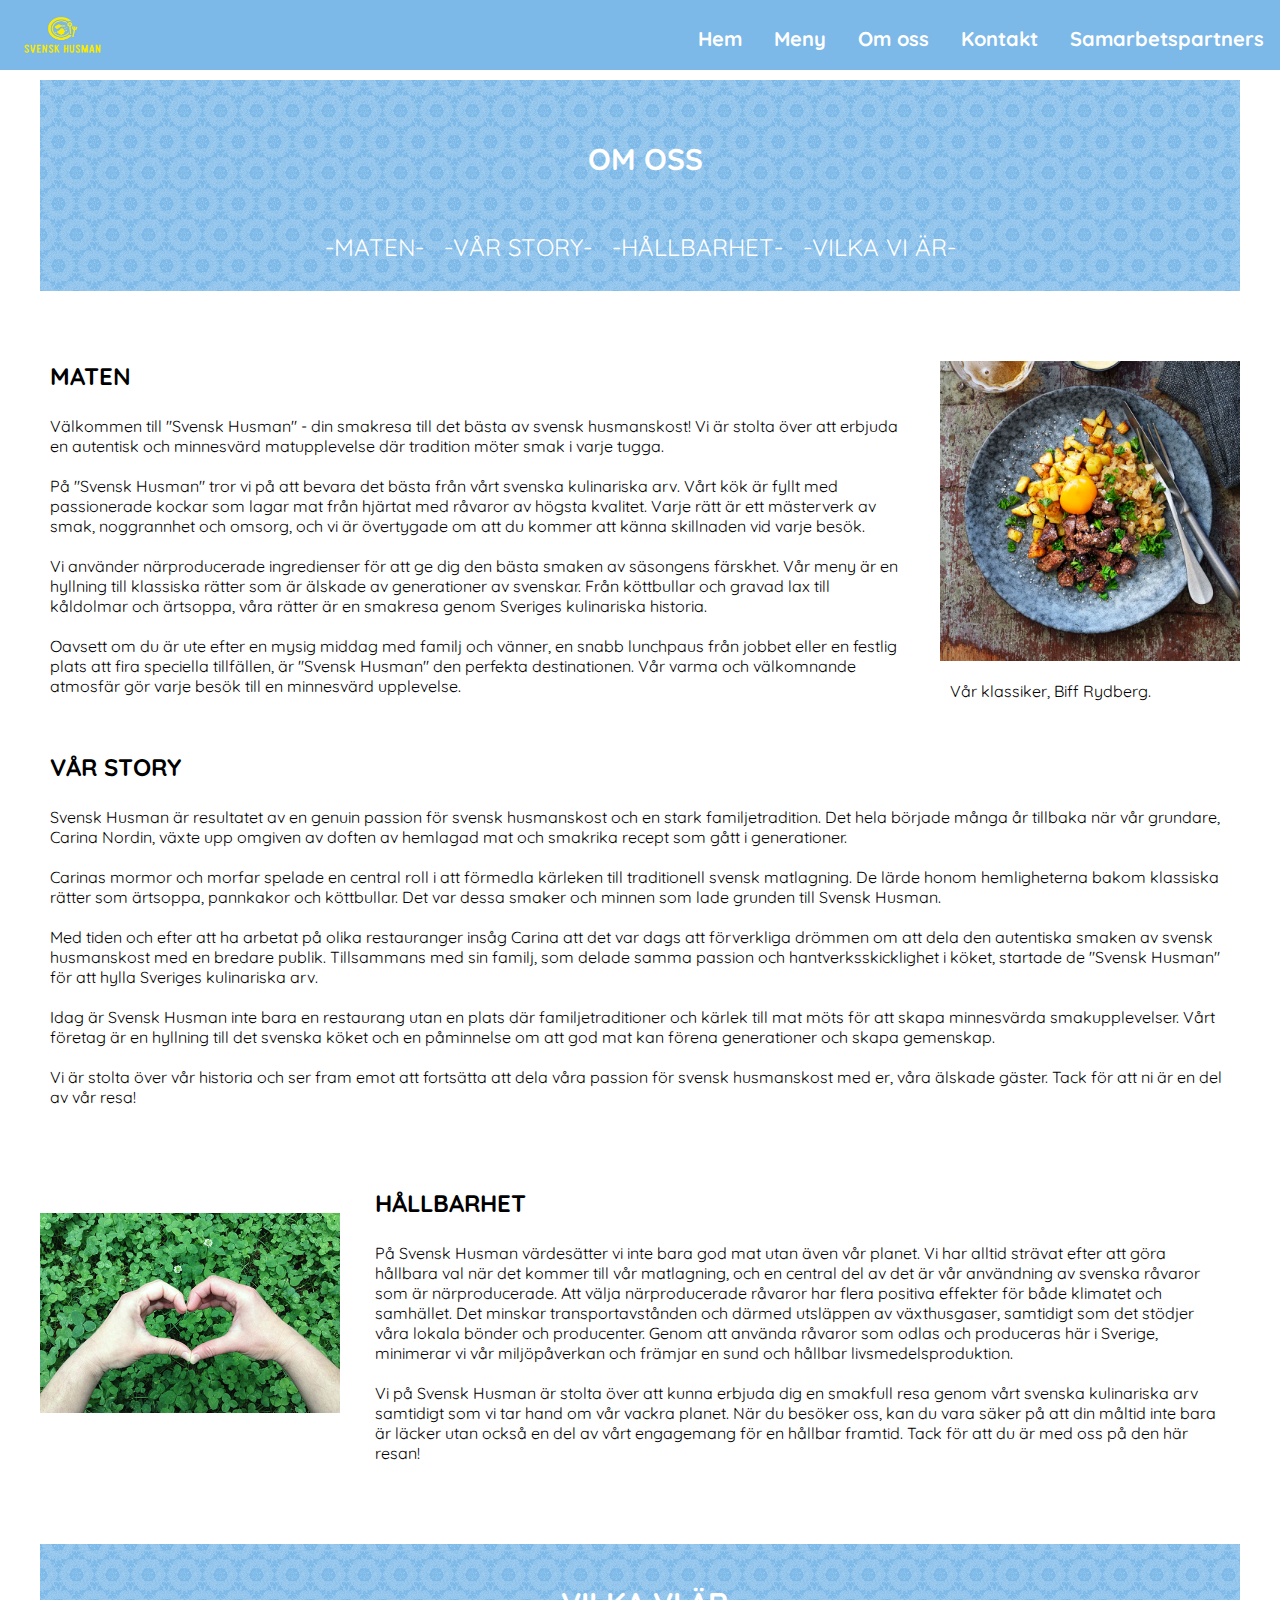
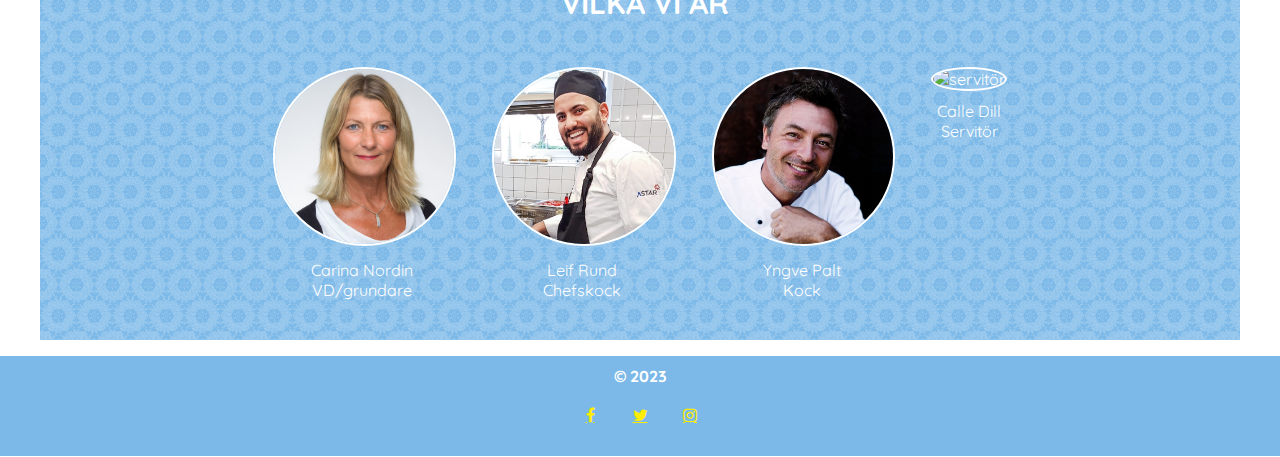
==== commit 13bd50ea: "about-responsive-done :)" ====
--- a/group-project/about.html
+++ b/group-project/about.html
@@ -1,114 +1,119 @@
 <!DOCTYPE html>
 <html lang="en">
 
-<head>
-    <meta charset="UTF-8">
-    <meta http-equiv="X-UA-Compatible" content="IE=edge">
-    <meta name="viewport" content="width=device-width, initial-scale=1.0">
-    <title>Document</title>
-    <link rel="stylesheet" href="css/style.css">
-    <link rel="stylesheet" href="https://cdnjs.cloudflare.com/ajax/libs/font-awesome/4.7.0/css/font-awesome.min.css">
-    <link rel="stylesheet" href="https://fonts.googleapis.com/css?family=Quicksand">
-    <link rel="stylesheet" href="css/variables.css">
-    <link rel="stylesheet" href="css/about.css">
-</head>
+    <head>
+        <meta charset="UTF-8">
+        <meta http-equiv="X-UA-Compatible" content="IE=edge">
+        <meta name="viewport" content="width=device-width, initial-scale=1.0">
+        <title>Om oss</title>
+        <link rel="stylesheet" href="css/style.css">
+        <link rel="stylesheet" href="https://cdnjs.cloudflare.com/ajax/libs/font-awesome/4.7.0/css/font-awesome.min.css">
+        <link rel="stylesheet" href="https://fonts.googleapis.com/css?family=Quicksand">
+        <link rel="stylesheet" href="css/variables.css">
+        <link rel="stylesheet" href="css/about.css">
+    </head>
 
-<body>
-    <div id="main-nav">
-        
-        <nav>
-            <img id="nav-image" src="../picture/logga.jpg" alt="logotyp">
-            <ul>
-                <li>
-                    <a href="index.html"><strong>Hem</strong></a>
-                </li>
-                <li>
-                    <a href="menu.html"><strong>Meny</strong></a>
-                </li>
-                <li>
-                    <a href="about.html"><strong>Om oss</strong></a>
-                </li>
-                <li>
-                    <a href="contact.html"><strong>Kontakt</strong></a>
-                </li>
-                <li>
-                    <a href="collaborators.html"><strong>Samarbetspartners</strong></a>
-                </li>
-            </ul>
-        </nav>
-    </div>
+    <body>
+        <div id="main-nav">
+            
+            <nav>
+                <img id="nav-image" src="../picture/logga.jpg" alt="logotyp">
+                <ul>
+                    <li>
+                        <a href="index.html"><strong>Hem</strong></a>
+                    </li>
+                    <li>
+                        <a href="menu.html"><strong>Meny</strong></a>
+                    </li>
+                    <li>
+                        <a href="about.html"><strong>Om oss</strong></a>
+                    </li>
+                    <li>
+                        <a href="contact.html"><strong>Kontakt</strong></a>
+                    </li>
+                    <li>
+                        <a href="collaborators.html"><strong>Samarbetspartners</strong></a>
+                    </li>
+                </ul>
+            </nav>
+        </div>
 
-        <!-- About-code starts here! -->
+            <!-- About-code starts here! -->
 
-    <div class="container">
-        <section id="first">
-            <h2 id="about">OM OSS</h2>
-            <p>-MATEN- &nbsp;&nbsp; -VÅR STORY- &nbsp;&nbsp; -HÅLLBARHET- &nbsp;&nbsp; -VILKA VI ÄR-</p>
-        </section>
-        <section id="second">
-            <h2>MATEN</h2>
-            <p> Välkommen till "Svensk Husman" - din smakresa till det bästa av svensk husmanskost! Vi är stolta över att erbjuda en autentisk och minnesvärd matupplevelse där tradition möter smak i varje tugga.<br><br>
-                På "Svensk Husman" tror vi på att bevara det bästa från vårt svenska kulinariska arv. Vårt kök är fyllt med passionerade kockar som lagar mat från hjärtat med råvaror av högsta kvalitet. Varje rätt är ett mästerverk av smak, noggrannhet och omsorg, och vi är övertygade om att du kommer att känna skillnaden vid varje besök. <br><br>
-                Vi använder närproducerade ingredienser för att ge dig den bästa smaken av säsongens färskhet. Vår meny är en hyllning till klassiska rätter som är älskade av generationer av svenskar. Från köttbullar och gravad lax till kåldolmar och ärtsoppa, våra rätter är en smakresa genom Sveriges kulinariska historia.<br><br>
-                Oavsett om du är ute efter en mysig middag med familj och vänner, en snabb lunchpaus från jobbet eller en festlig plats att fira speciella tillfällen, är "Svensk Husman" den perfekta destinationen. Vår varma och välkomnande atmosfär gör varje besök till en minnesvärd upplevelse.</p>
-        </section>
-        <section id="third">
-            <img src="../picture/biff.webp" alt="mat">
-            <p>Vår klassiker, Biff Rydberg.</p>
-        </section>
-        <section id="fourth">
-            <h2>VÅR STORY</h2>
-            <p>Svensk Husman är resultatet av en genuin passion för svensk husmanskost och en stark familjetradition. Det hela började många år tillbaka när vår grundare, Carina Nordin, växte upp omgiven av doften av hemlagad mat och smakrika recept som gått i generationer.<br><br>
-                Carinas mormor och morfar spelade en central roll i att förmedla kärleken till traditionell svensk matlagning. De lärde honom hemligheterna bakom klassiska rätter som ärtsoppa, pannkakor och köttbullar. Det var dessa smaker och minnen som lade grunden till Svensk Husman.<br><br>
-                Med tiden och efter att ha arbetat på olika restauranger insåg Carina att det var dags att förverkliga drömmen om att dela den autentiska smaken av svensk husmanskost med en bredare publik. Tillsammans med sin familj, som delade samma passion och hantverksskicklighet i köket, startade de "Svensk Husman" för att hylla Sveriges kulinariska arv.<br><br>
-                Idag är Svensk Husman inte bara en restaurang utan en plats där familjetraditioner och kärlek till mat möts för att skapa minnesvärda smakupplevelser. Vårt företag är en hyllning till det svenska köket och en påminnelse om att god mat kan förena generationer och skapa gemenskap.<br><br>
-                
-                Vi är stolta över vår historia och ser fram emot att fortsätta att dela våra passion för svensk husmanskost med er, våra älskade gäster. Tack för att ni är en del av vår resa!</p>
-        </section>
-        <section id="fifth">
-            <img src="../picture/hallbar.png" alt="mat">
-        </section>
-        <section id="sixth">
-            <h2>HÅLLBARHET</h2>
-            <p>På Svensk Husman värdesätter vi inte bara god mat utan även vår planet. Vi har alltid strävat efter att göra hållbara val när det kommer till vår matlagning, och en central del av det är vår användning av svenska råvaror som är närproducerade.
+        <div class="container">
+            <section id="first">
+                <h2 id="about">OM OSS</h2>
+                <div id="undertitle">
+                    <p>-MATEN-</p> 
+                    <p>-VÅR STORY-</p>
+                    <p>-HÅLLBARHET-</p>
+                    <p>-VILKA VI ÄR-</p>
+                </div>
+            </section>
+            <section id="second">
+                <h2>MATEN</h2>
+                <p> Välkommen till "Svensk Husman" - din smakresa till det bästa av svensk husmanskost! Vi är stolta över att erbjuda en autentisk och minnesvärd matupplevelse där tradition möter smak i varje tugga.<br><br>
+                    På "Svensk Husman" tror vi på att bevara det bästa från vårt svenska kulinariska arv. Vårt kök är fyllt med passionerade kockar som lagar mat från hjärtat med råvaror av högsta kvalitet. Varje rätt är ett mästerverk av smak, noggrannhet och omsorg, och vi är övertygade om att du kommer att känna skillnaden vid varje besök. <br><br>
+                    Vi använder närproducerade ingredienser för att ge dig den bästa smaken av säsongens färskhet. Vår meny är en hyllning till klassiska rätter som är älskade av generationer av svenskar. Från köttbullar och gravad lax till kåldolmar och ärtsoppa, våra rätter är en smakresa genom Sveriges kulinariska historia.<br><br>
+                    Oavsett om du är ute efter en mysig middag med familj och vänner, en snabb lunchpaus från jobbet eller en festlig plats att fira speciella tillfällen, är "Svensk Husman" den perfekta destinationen. Vår varma och välkomnande atmosfär gör varje besök till en minnesvärd upplevelse.</p>
+            </section>
+            <section id="third">
+                <img src="../picture/biff.webp" alt="mat">
+                <p>Vår klassiker, Biff Rydberg.</p>
+            </section>
+            <section id="fourth">
+                <h2>VÅR STORY</h2>
+                <p>Svensk Husman är resultatet av en genuin passion för svensk husmanskost och en stark familjetradition. Det hela började många år tillbaka när vår grundare, Carina Nordin, växte upp omgiven av doften av hemlagad mat och smakrika recept som gått i generationer.<br><br>
+                    Carinas mormor och morfar spelade en central roll i att förmedla kärleken till traditionell svensk matlagning. De lärde honom hemligheterna bakom klassiska rätter som ärtsoppa, pannkakor och köttbullar. Det var dessa smaker och minnen som lade grunden till Svensk Husman.<br><br>
+                    Med tiden och efter att ha arbetat på olika restauranger insåg Carina att det var dags att förverkliga drömmen om att dela den autentiska smaken av svensk husmanskost med en bredare publik. Tillsammans med sin familj, som delade samma passion och hantverksskicklighet i köket, startade de "Svensk Husman" för att hylla Sveriges kulinariska arv.<br><br>
+                    Idag är Svensk Husman inte bara en restaurang utan en plats där familjetraditioner och kärlek till mat möts för att skapa minnesvärda smakupplevelser. Vårt företag är en hyllning till det svenska köket och en påminnelse om att god mat kan förena generationer och skapa gemenskap.<br><br>
+                    
+                    Vi är stolta över vår historia och ser fram emot att fortsätta att dela våra passion för svensk husmanskost med er, våra älskade gäster. Tack för att ni är en del av vår resa!</p>
+            </section>
+            <section id="fifth">
+                <img src="../picture/hallbar.png" alt="mat">
+            </section>
+            <section id="sixth">
+                <h2>HÅLLBARHET</h2>
+                <p>På Svensk Husman värdesätter vi inte bara god mat utan även vår planet. Vi har alltid strävat efter att göra hållbara val när det kommer till vår matlagning, och en central del av det är vår användning av svenska råvaror som är närproducerade.
 
-                Att välja närproducerade råvaror har flera positiva effekter för både klimatet och samhället. Det minskar transportavstånden och därmed utsläppen av växthusgaser, samtidigt som det stödjer våra lokala bönder och producenter. Genom att använda råvaror som odlas och produceras här i Sverige, minimerar vi vår miljöpåverkan och främjar en sund och hållbar livsmedelsproduktion.<br><br>
-                Vi på Svensk Husman är stolta över att kunna erbjuda dig en smakfull resa genom vårt svenska kulinariska arv samtidigt som vi tar hand om vår vackra planet. När du besöker oss, kan du vara säker på att din måltid inte bara är läcker utan också en del av vårt engagemang för en hållbar framtid. Tack för att du är med oss på den här resan!</p>
-        </section>
-    </div>
-    <div>
-        <section class="end-section">
-            <h2 id="last-h2">VILKA VI ÄR</h2>
-            <div class="container-flex">
-                <figure class="image-container">
-                    <img class="pic" src="../picture/grundare.avif" alt="grundare">
-                    <figcaption>Carina Nordin<br>VD/grundare</figcaption>
-                </figure>
-                <figure class="image-container">
-                    <img class="pic" src="../picture/kock.png" alt="kock">
-                    <figcaption>Leif Rund<br>Chefskock</figcaption>
-                </figure>
-                <figure class="image-container">
-                    <img class="pic" src="../picture/kock2.jpeg" alt="kock2">
-                    <figcaption>Yngve Palt<br>Kock</figcaption>
-                </figure>
-                <figure class="image-container">
-                    <img class="pic" src="../picture/servitör.jpeg" alt="servitör">
-                    <figcaption>Calle Dill<br>Servitör</figcaption>
-                </figure>
+                    Att välja närproducerade råvaror har flera positiva effekter för både klimatet och samhället. Det minskar transportavstånden och därmed utsläppen av växthusgaser, samtidigt som det stödjer våra lokala bönder och producenter. Genom att använda råvaror som odlas och produceras här i Sverige, minimerar vi vår miljöpåverkan och främjar en sund och hållbar livsmedelsproduktion.<br><br>
+                    Vi på Svensk Husman är stolta över att kunna erbjuda dig en smakfull resa genom vårt svenska kulinariska arv samtidigt som vi tar hand om vår vackra planet. När du besöker oss, kan du vara säker på att din måltid inte bara är läcker utan också en del av vårt engagemang för en hållbar framtid. Tack för att du är med oss på den här resan!</p>
+            </section>
+        </div>
+        <div>
+            <section class="end-section">
+                <h2 id="last-h2">VILKA VI ÄR</h2>
+                <div class="container-flex">
+                    <figure class="image-container">
+                        <img class="pic" src="../picture/grundare.png" alt="grundare">
+                        <figcaption>Carina Nordin<br>VD/grundare</figcaption>
+                    </figure>
+                    <figure class="image-container">
+                        <img class="pic" src="../picture/kocken.jpeg" alt="kock">
+                        <figcaption>Leif Rund<br>Chefskock</figcaption>
+                    </figure>
+                    <figure class="image-container">
+                        <img class="pic" src="../picture/kock2.jpeg" alt="kock2">
+                        <figcaption>Yngve Palt<br>Kock</figcaption>
+                    </figure>
+                    <figure class="image-container">
+                        <img class="pic" src="../picture/servitör.jpeg" alt="servitör">
+                        <figcaption>Calle Dill<br>Servitör</figcaption>
+                    </figure>
+                </div>
+            </section>
+        </div>
+            <!-- About-code ends here! -->
+
+        <footer>
+            <p>&#169 2023</p>
+            <div id="ikoner">
+                <a href="#" class="fa fa-facebook"></a>
+                <a href="#" class="fa fa-twitter"></a>
+                <a href="#" class="fa fa-instagram"></a>
             </div>
-        </section>
-    </div>
-        <!-- About-code ends here! -->
+        </footer>
 
-    <footer>
-        <p>&#169 2023</p>
-        <div id="ikoner">
-            <a href="#" class="fa fa-facebook"></a>
-            <a href="#" class="fa fa-twitter"></a>
-            <a href="#" class="fa fa-instagram"></a>
-        </div>
-    </footer>
-
-</body>
+    </body>
 </html>--- a/group-project/css/about.css
+++ b/group-project/css/about.css
@@ -25,6 +25,11 @@
     color: var(--main-color);
 }
 
+#undertitle {
+display: flex;
+justify-content: center;
+}
+
 #first,
 #second,
 #third,
@@ -44,6 +49,9 @@
     font-size: 24px;
     margin-bottom: 40px;
 }
+
+
+
 #about {
     font-size: 30px;
 }
@@ -123,9 +131,8 @@
 .pic {
     border-radius: 50%;
     border: 2px solid var(--main-color);
-    height: 150px;
-    width: 150px;
-    margin: 0 10px;
+    height: 175px;
+    width: 100%;
 }
 
 .image-container {
@@ -135,4 +142,48 @@
 
   figcaption {
     margin-top: 10px; /* marginal över bildtexten */
-  }+  }
+
+
+  /* Desktop first */
+
+  /* Tablet */
+@media (max-width: 960px) {
+  
+    .container {
+        text-align: center;
+        grid-template-columns: 1fr;
+        grid-template-areas:
+        "first"
+        "second"
+        "third" 
+        "fourth"
+        "sixth"
+        "fifth";
+    }
+
+    #sixth {
+        margin-bottom: 0;
+    }
+    #fifth {
+        margin-bottom: 20px;
+        padding-top: 0;
+    }
+
+    .container-flex {
+    flex-wrap: wrap;
+    margin: auto 40px;
+}
+
+/* Mobile */
+@media (max-width: 768px) {
+    #undertitle{
+        display: block;
+        margin-bottom: 30px;
+        font-size: 20px;
+    }
+
+    #undertitle p{
+        margin: 0 auto;
+    }
+}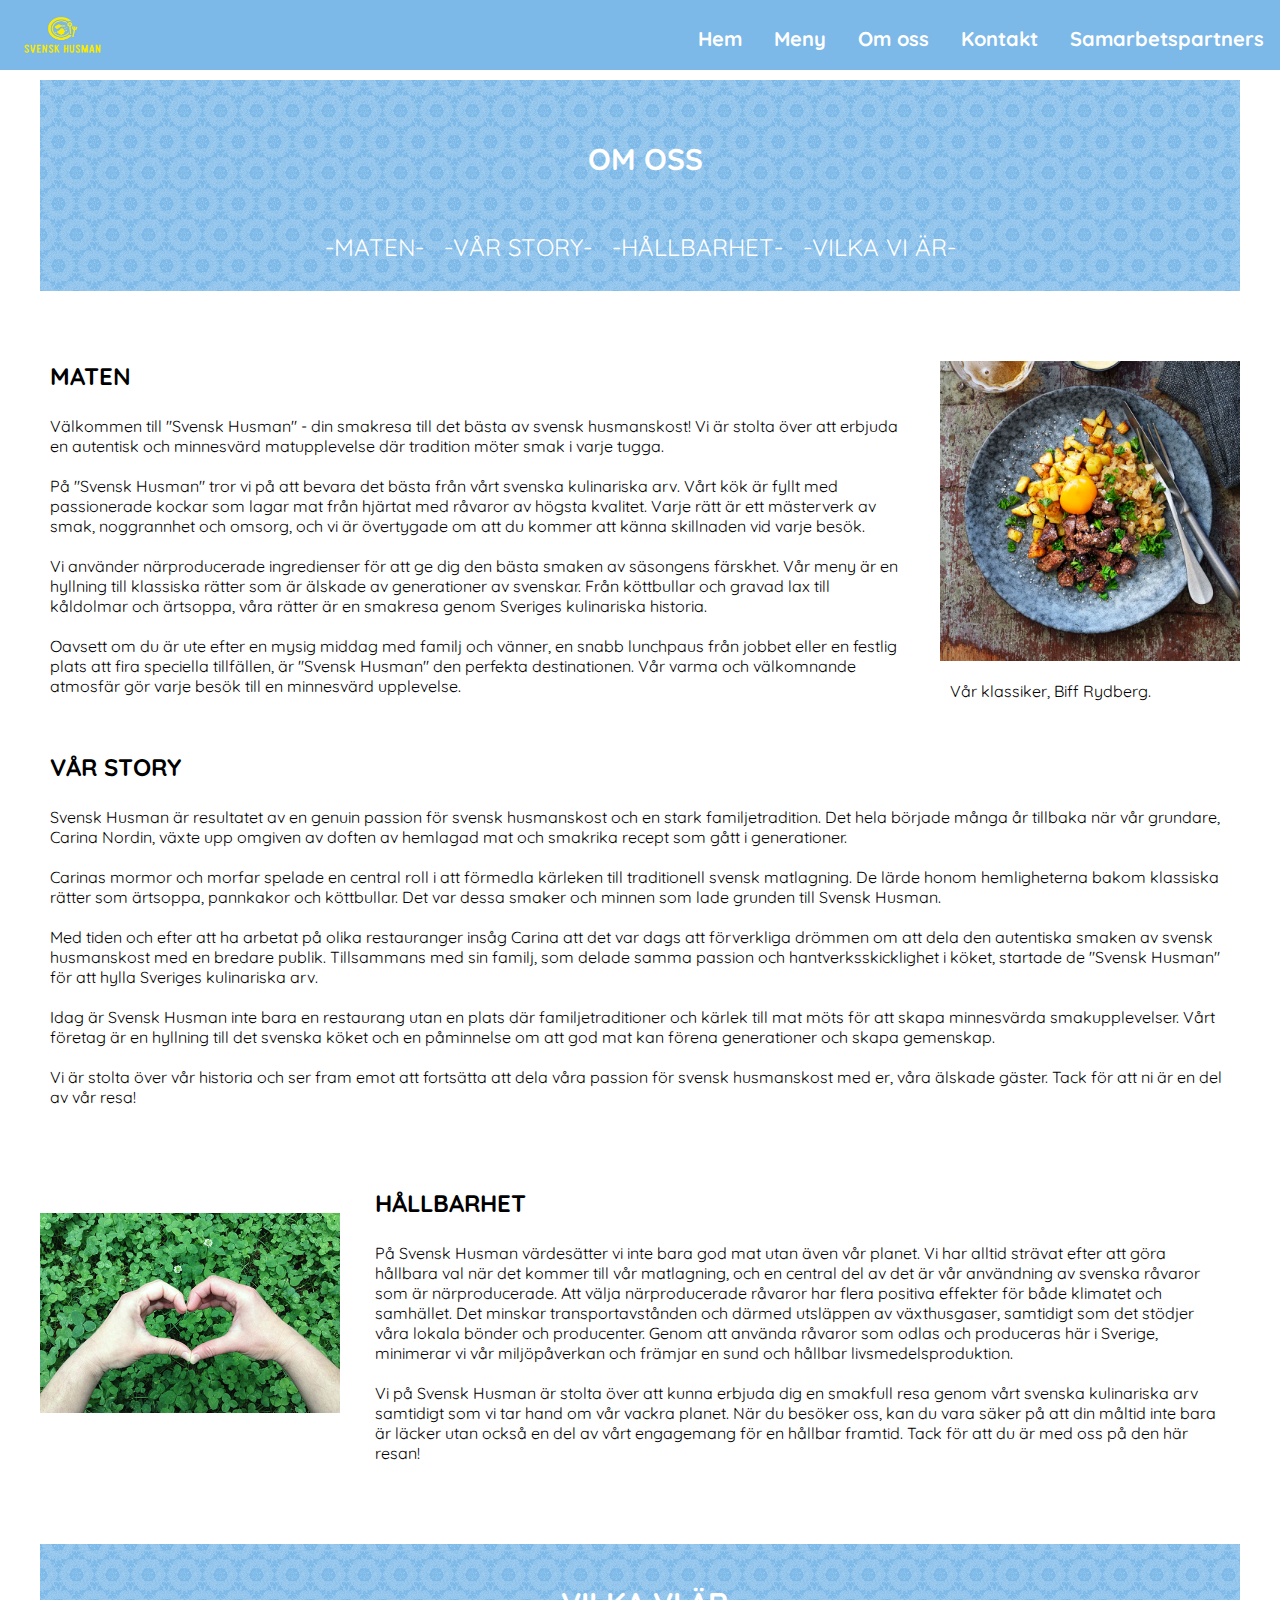
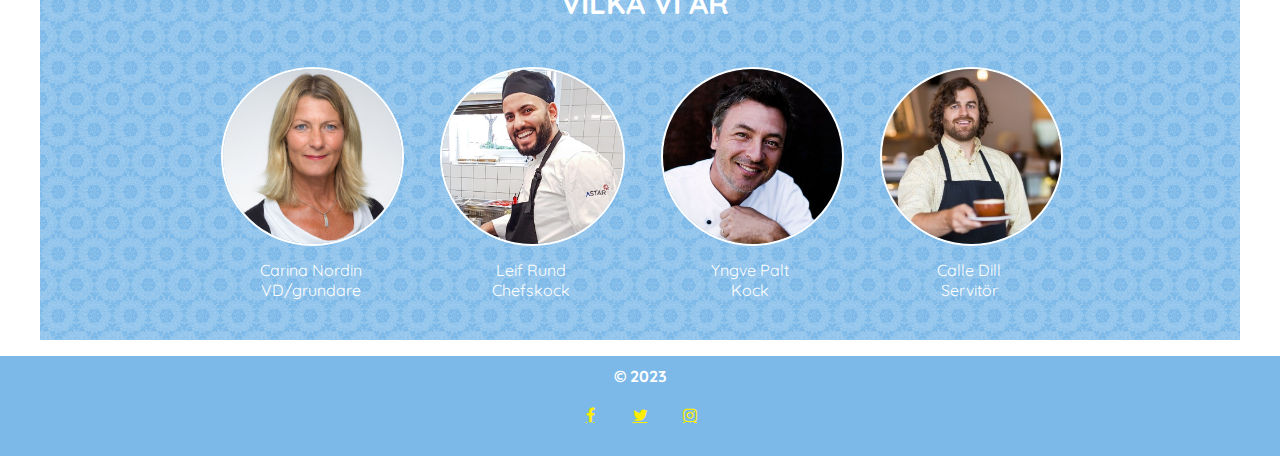
==== commit ca03629d: "bildfix" ====
--- a/group-project/about.html
+++ b/group-project/about.html
@@ -40,7 +40,7 @@
 
             <!-- About-code starts here! -->
 
-        <div class="container">
+        <div class="container-about">
             <section id="first">
                 <h2 id="about">OM OSS</h2>
                 <div id="undertitle">
@@ -98,7 +98,7 @@
                         <figcaption>Yngve Palt<br>Kock</figcaption>
                     </figure>
                     <figure class="image-container">
-                        <img class="pic" src="../picture/servitör.jpeg" alt="servitör">
+                        <img class="pic" src="../picture/servitör.jpeg" alt="servitör">
                         <figcaption>Calle Dill<br>Servitör</figcaption>
                     </figure>
                 </div>
--- a/group-project/css/style.css
+++ b/group-project/css/style.css
@@ -15,6 +15,7 @@
 #header-image {
     width: 70%;
     height: 70%;
+    margin-bottom: var(--main-margin);
 
 }
 #main-nav{
@@ -110,3 +111,85 @@
     font-weight: bold;
 }
 
+/**/
+.container {
+        
+  display: grid;
+  margin: auto;
+  column-gap: 10px;
+  max-width: 80%;
+  grid-template-columns: 1fr 1fr;
+  grid-template-areas: 
+  "section1 section1"
+  "parent parent"
+  "kontakt kontakt"
+  "sparent sparent"
+  "opem opem" ;
+}
+
+#section1{
+grid-area: section1;
+display: flex;
+margin-top: var(--main-margin);
+height: 100vh;
+}
+
+#texter1{
+text-align: center;
+margin: 10px;
+}
+
+#bild-section{
+height: 500px;
+}
+
+#parent-box{
+grid-area: parent;
+display: flex;
+height: 100vh;
+text-align: center;
+}
+
+#kontaktlink,
+#menu,
+#samarbetspartner,
+#om-oss{
+  color: black;
+}
+
+.knapp{
+  height: 60px;
+  width: 200px;
+  background-color: var(--secondary-color);
+}
+
+#mat{
+  height:330px;
+}
+
+#kontakt{
+grid-area: kontakt;
+display: flex;
+height: 100vh;
+text-align: center;
+}
+
+#bild-kontakt{
+  max-height: 280px;
+  justify-items: center;
+}
+
+#section-parent{
+grid-area: sparent;
+display: flex;
+text-align: center;
+height: 50vh;
+}
+
+#open{
+grid-area: opem;
+background-color: #7CB9E8;
+min-height: 100;
+text-align: center;
+color: var(--third-color);
+}
--- a/group-project/css/about.css
+++ b/group-project/css/about.css
@@ -12,7 +12,7 @@
 
 /* about-sidans css neråt */
 
-.container {
+.container-about {
     display: grid;
     grid-template-columns: 1fr 1fr 1fr 1fr;
     grid-template-areas:
@@ -150,7 +150,7 @@
   /* Tablet */
 @media (max-width: 960px) {
   
-    .container {
+    .container-about {
         text-align: center;
         grid-template-columns: 1fr;
         grid-template-areas:
@@ -183,7 +183,19 @@
         font-size: 20px;
     }
 
-    #undertitle p{
+    #undertitle p {
         margin: 0 auto;
     }
+    
+    #nav-image {
+        display: none;
+    }
+
+    ul {
+        float: none;
+    }
+
+    li a {
+        font-size: 12px;
+    }
 }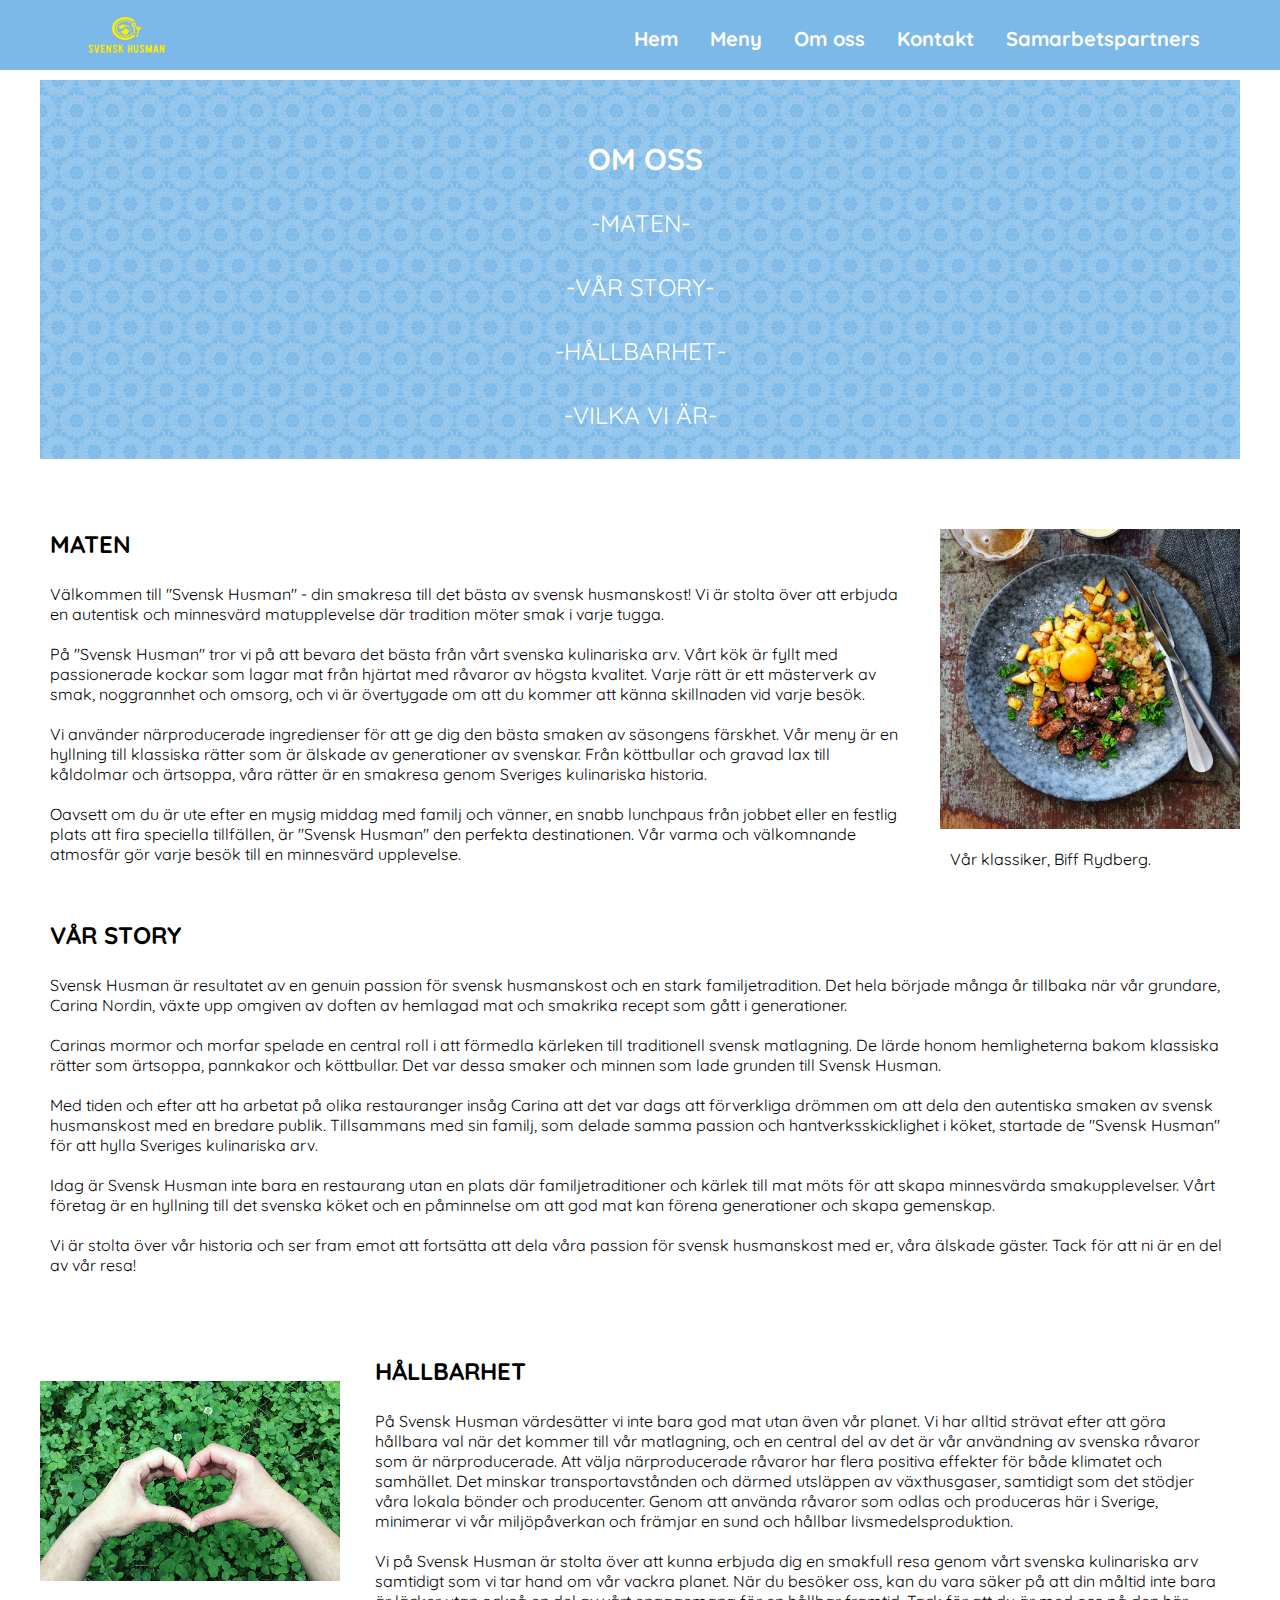
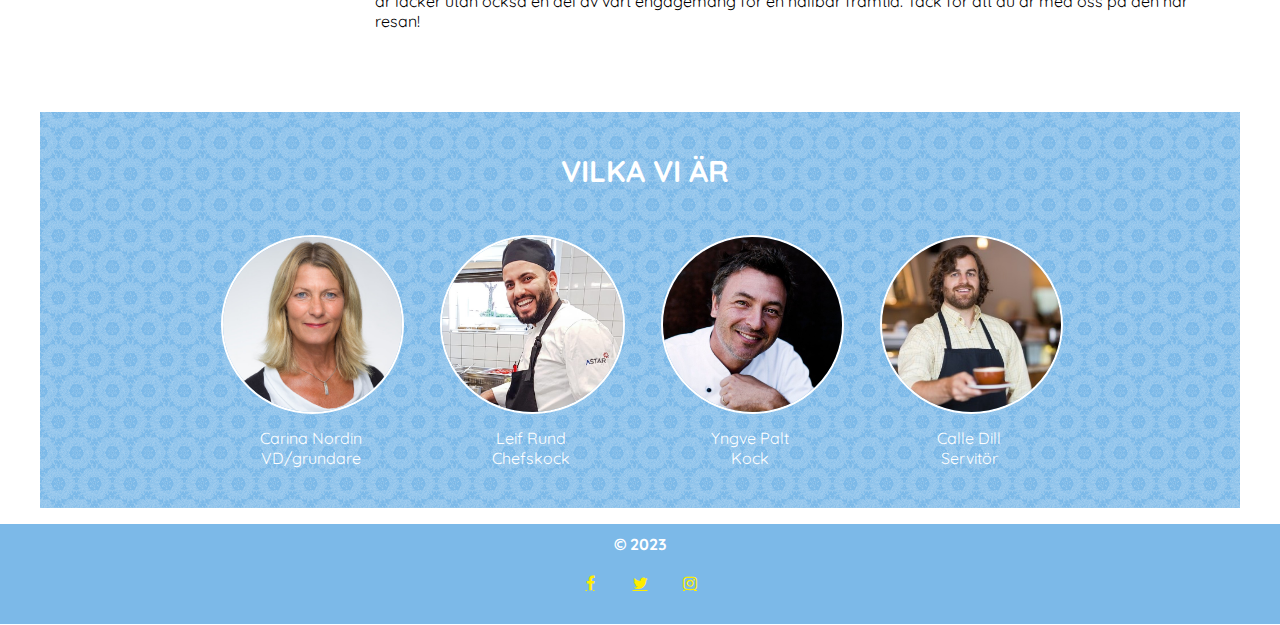
==== commit aa116bfd: "tablex-fix-done :)" ====
--- a/group-project/about.html
+++ b/group-project/about.html
@@ -15,7 +15,6 @@
 
     <body>
         <div id="main-nav">
-            
             <nav>
                 <img id="nav-image" src="../picture/logga.jpg" alt="logotyp">
                 <ul>
--- a/group-project/css/style.css
+++ b/group-project/css/style.css
@@ -29,6 +29,7 @@
 #nav-image{
     width: 125px;
     height: 70px;
+    margin-left: 5%;
   
     
 
@@ -50,6 +51,7 @@
     overflow: hidden;
     margin-top: var(--main-margin);
     float: right;
+    margin-right: 5%;
   
 
   }
@@ -115,9 +117,9 @@
 .container {
         
   display: grid;
-  margin: auto;
+  margin: 0 auto;
   column-gap: 10px;
-  max-width: 80%;
+  max-width: 90%;
   grid-template-columns: 1fr 1fr;
   grid-template-areas: 
   "section1 section1"
--- a/group-project/css/about.css
+++ b/group-project/css/about.css
@@ -25,11 +25,6 @@
     color: var(--main-color);
 }
 
-#undertitle {
-display: flex;
-justify-content: center;
-}
-
 #first,
 #second,
 #third,
@@ -149,6 +144,10 @@
 
   /* Tablet */
 @media (max-width: 960px) {
+
+    ul {
+        justify-content: center;
+    }
   
     .container-about {
         text-align: center;
@@ -177,6 +176,12 @@
 
 /* Mobile */
 @media (max-width: 768px) {
+
+    ul {
+        justify-content: center;
+        margin: 10px auto 0 auto;
+    }
+
     #undertitle{
         display: block;
         margin-bottom: 30px;
